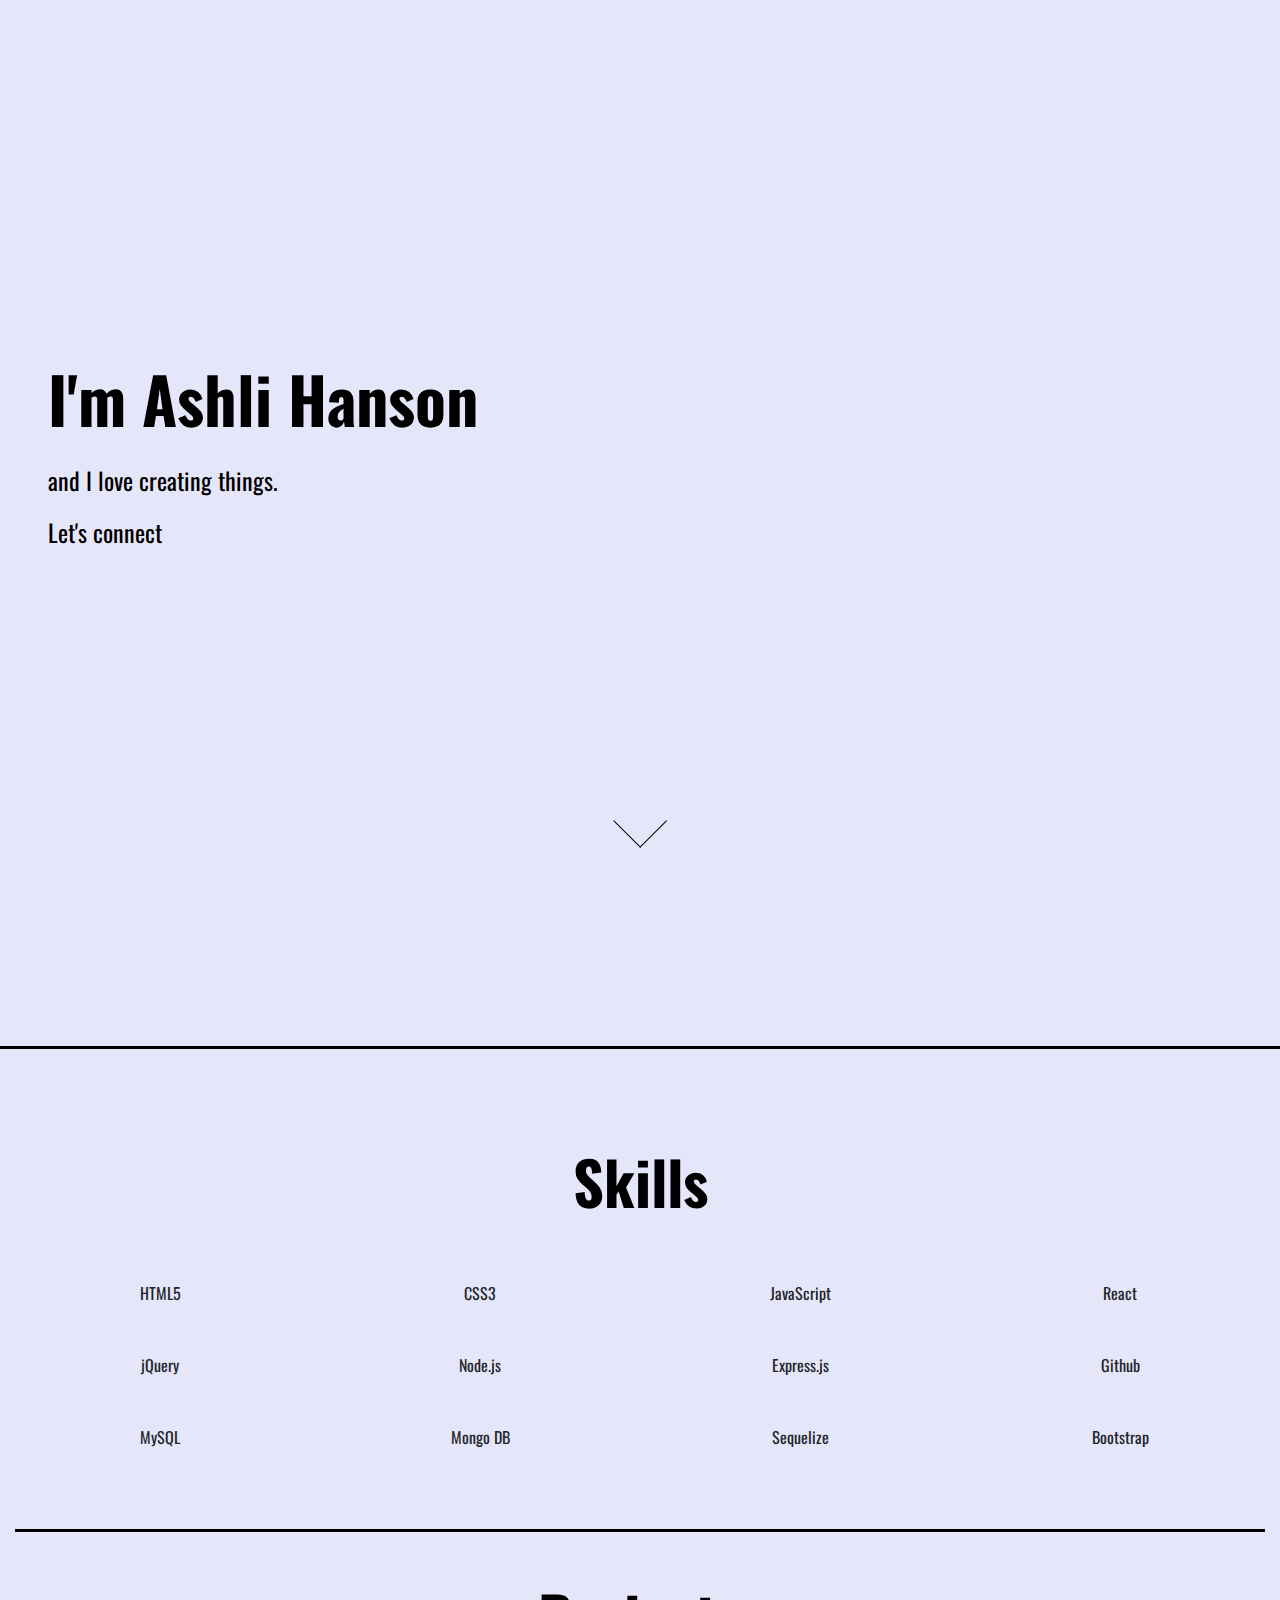
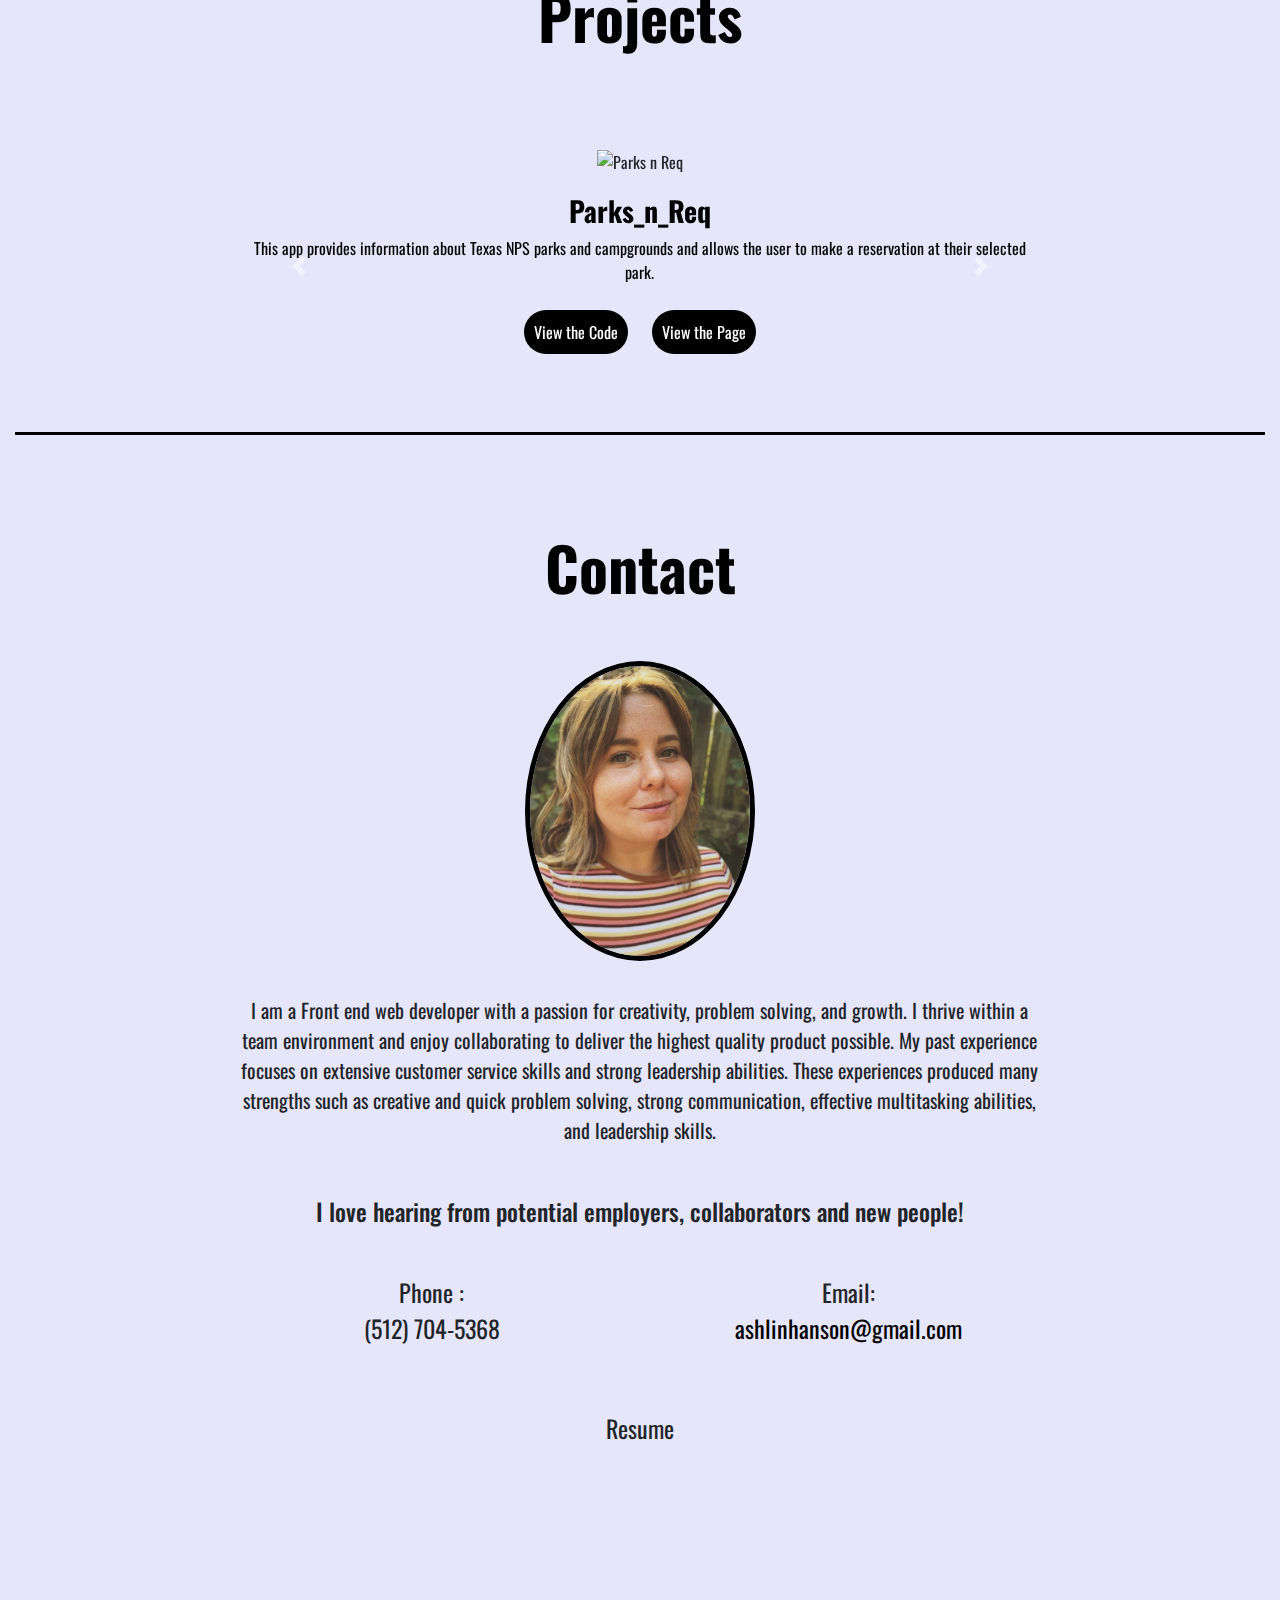
==== index.html @ a0702e3e "added overflow for mobile" ====
<!DOCTYPE html>
<html lang="en-us">
  <head>
    <meta charset="UTF-8" />
    <meta name="viewport" content="width=device-width, initial-scale=1" />

    <title>Ashli Hanson</title>

    <!-- Bootstrap and CSS links -->
    <link rel="stylesheet" href="assets/CSS/reset.css" />
    <link rel="stylesheet" href="https://maxcdn.bootstrapcdn.com/bootstrap/4.0.0/css/bootstrap.min.css"/>
    <link href="https://fonts.googleapis.com/css2?family=Pontano+Sans&display=swap" rel="stylesheet"/>
    <link rel="stylesheet" href="https://cdn.jsdelivr.net/gh/devicons/devicon@v2.8.2/devicon.min.css">
    <link rel="stylesheet" href="https://use.fontawesome.com/releases/v5.15.2/css/all.css" integrity="sha384-vSIIfh2YWi9wW0r9iZe7RJPrKwp6bG+s9QZMoITbCckVJqGCCRhc+ccxNcdpHuYu" crossorigin="anonymous">
    <link href="https://fonts.googleapis.com/css2?family=Grand+Hotel&family=Oswald:wght@300&display=swap" rel="stylesheet"/>
    <link rel="stylesheet" href="assets/CSS/style.css" />
  </head>

  <body>
    <div id="vantajs">
      <div>
      <p class="px-5" id="openingHead"><b>I'm Ashli Hanson</b></p>
      <p class="px-5" id="openingText">and I love creating things.</p>
      <p><a class="px-5" href="#contact" style="font-size: 24px; color:black;">Let's connect</a></p>
      <a href="https://www.instagram.com/ashlihanson/?hl=en" target="_blank" class="fab fa-instagram icon pl-5"></a>
      <a href="https://www.linkedin.com/in/ashli-hanson-2689091b0/" target="_blank" class="fab fa-linkedin icon pl-5"></a>
      <a href="https://github.com/ashlinhanson" target="_blank" class="fab fa-github icon pl-5"></a>
      <div class="container">
        <a data-scroll href="#full">
          <div class="arrow"></div>
        </a>
      </div>
      <div id="full"></div>
      </div>
    </div>
        <div class="text-center col-12 py-5" id="skills">
          <h1 class="my-5"><b>Skills</b></h1>
          <div class="row py-3">
            <div class="col-3">
              <i class="devicon-html5-plain"
                style="font-size:70px;"
              ></i>
              <p>HTML5</p>
            </div>
            <div class="col-3">
              <i class="devicon-css3-plain"
                style="font-size:70px;"
              ></i>
              <p>CSS3</p>
            </div>
            <div class="col-3">
              <i class="devicon-javascript-plain" 
                style="font-size:70px;"
              ></i>
              <p>JavaScript</p>
              </div>
              <div class="col-3">
                <i class="devicon-react-original"
                  style="font-size:70px;"
                ></i>
                <p>React</p>
              </div>
        </div>
          <div class="row py-3">
            <div class="col-3">
              <i class="devicon-jquery-plain"
                style="font-size:70px;"
              ></i>
              <p>jQuery</p>
            </div>
            <div class="col-3">
              <i class="devicon-nodejs-plain"
                style="font-size:70px;"
              ></i>
              <p>Node.js</p>
            </div>
            <div class="col-3">
              <i class="devicon-express-original"
                style="font-size:70px;"
              ></i>
              <p>Express.js</p>
            </div>
            <div class="col-3">
              <i class="devicon-github-original colored"
                style="font-size:70px;"
              ></i>
              <p>Github</p>
            </div>
          </div>
          <div class="row py-3">
            <div class="col-3">
              <i class="devicon-mysql-plain"
                style="font-size:70px;"
              ></i>
              <p>MySQL</p>
            </div>
            <div class="col-3">
              <i class="devicon-mongodb-plain"
                style="font-size:70px;"
              ></i>
              <p>Mongo DB</p>
            </div>
            <div class="col-3">
              <i class="devicon-sequelize-plain"
                style="font-size:70px;"
              ></i>
              <p>Sequelize</p>
            </div>
            <div class="col-3">
              <i class="devicon-bootstrap-plain"
                style="font-size:70px;"
              ></i>
              <p>Bootstrap</p>
            </div>
          </div>
  <div>
    <h1 id="portfolio" class="py-5 my-5"><b>Projects</b></h1>
    <div id="carouselExampleControls" class="carousel slide col-8 mx-auto d-none d-sm-block" data-ride="carousel">
      <div class="carousel-inner">
        <div class="carousel-item active">
          <img class="w-100" src="assets/Media/parks_n_req.png" alt="Parks n Req">
          <div class="carousel-caption d-md-block">
            <h3 style="color: black"><strong>Parks_n_Req</strong></h3>
            <p style="color:black">This app provides information about Texas NPS parks and campgrounds and allows the user to make a reservation at their selected park.</p>
            <button class="btn" href="https://github.com/ashlinhanson/Parks_n_Req" target="_blank">View the Code</button>
            <button class="btn" href="https://salty-hamlet-73070.herokuapp.com/home.html" target="_blank">View the Page</button>
          </div>
        </div>
        <div class="carousel-item">
          <img class="w-100" src="assets/Media/inBloom.png" alt="inBloom">
          <div class="carousel-caption d-md-block">
            <h3 style="color:black"><strong>inBloom</strong></h3>
            <p style="color:black">A web application utilizing the MERN stack allowing the user a platform to easily track their care instructions for their plants.</p>
            <button class="btn" href="https://github.com/ashlinhanson/inBloom" target="_blank">View the Code</button>
            <button class="btn" href="https://in-bloom.herokuapp.com/" target="_blank">View the Page</button>
          </div>
        </div>
        <div class="carousel-item">
          <img class="w-100" src="assets/Media/code-quiz.png" alt="Code Quiz">
          <div class="carousel-caption d-md-block">
            <h3 style="color:black"><strong>Code Quiz</strong></h3>
            <p style="color:black">This web application is a quiz designed to test the user on
              their knowledge of JavaScript.</p>
              <button class="btn" href="https://github.com/ashlinhanson/codeQuiz" target="_blank">View the Code</button>
              <button class="btn" href="https://ashlinhanson.github.io/codeQuiz/" target="_blank">View the Page</button>
          </div>
        </div>
        <div class="carousel-item">
          <img class="w-100" src="assets/Media/weekday.png" alt="Weekly Planner">
          <div class="carousel-caption d-md-block">
            <h3 style="color:black"><strong>Week Day Planner</strong></h3>
            <p style="color:black">This web application is designed to help the user organize
              their workday by the hour.</p>
            <button class="btn" href="https://github.com/ashlinhanson/dayPlanner" target="_blank">View the Code</button>
            <button class="btn" href="https://ashlinhanson.github.io/dayPlanner/" target="_blank">View the Page</button>
        </div>
      </div>
      <a class="carousel-control-prev" href="#carouselExampleControls" role="button" data-slide="prev">
        <span class="carousel-control-prev-icon" aria-hidden="true"></span>
        <span class="sr-only">Previous</span>
      </a>
      <a class="carousel-control-next" href="#carouselExampleControls" role="button" data-slide="next">
        <span class="carousel-control-next-icon" aria-hidden="true"></span>
        <span class="sr-only">Next</span>
      </a>
    </div>
  </div>
  <div class="d-block d-sm-none container mx-auto" id="indexCont">
    <div class="d-flex flex-row flex-nowrap" id="portfolioCards">
      <div class="card p-2">
        <img src="assets/Media/parks_n_req.png" class="card-img-top mx-auto" alt="Parks_n_Req" style="height: 150px; width: 250px;">
        <div class="card-body">
          <h5 class="card-title"><strong>Parks_n_Req</strong></h5>
          <p class="card-text px-4">This app provides information about Texas NPS parks and campgrounds and allows the user to make a reservation at their selected park.</p>
          <button class="btn" href="https://salty-hamlet-73070.herokuapp.com/home.html" target="_blank">View the Page</button>
          <button class="btn" href="https://github.com/ashlinhanson/Parks_n_Req" target="_blank">View the Code</button>
        </div>
      </div>
      <div class="card p-2">
        <img src="assets/Media/inBloom.png" class="card-img-top mx-auto" alt="inBloom" style="height: 150px; width: 250px;">
        <div class="card-body">
          <h5 class="card-title"><strong>inBloom</strong></h5>
          <p class="card-text px-4">A web application utilizing the MERN stack allowing the user a platform to easily track their care instructions for their plants.</p>
          <button class="btn" href="https://in-bloom.herokuapp.com/" target="_blank">View the Page</button>
          <button class="btn" href="https://github.com/ashlinhanson/inBloom" target="_blank">View the Code</button>
        </div>
      </div>
      <div class="card p-2">
        <img src="assets/Media/code-quiz.png" class="card-img-top mx-auto" alt="Code Quiz" style="height: 150px; width: 250px;">
        <div class="card-body">
          <h5 class="card-title"><strong>Code Quiz</strong></h5>
          <p class="card-text px-4">This web application is a quiz designed to test the user on
            their knowledge of JavaScript.</p>
          <button class="btn" href="https://ashlinhanson.github.io/codeQuiz/" target="_blank">View the Page</button>
          <button class="btn" href="https://github.com/ashlinhanson/codeQuiz" target="_blank">View the Code</button>
        </div>
      </div>
      <div class="card p-2">
        <img src="assets/Media/weekday.png" class="card-img-top mx-auto" alt="Day Planner" style="height: 150px; width: 250px;">
        <div class="card-body">
          <h5 class="card-title"><strong>Day Planner</strong></h5>
          <p class="card-text px-4">This web application is designed to help the user organize
            their workday by the hour.</p>
          <button class="btn" href="https://ashlinhanson.github.io/dayPlanner/" target="_blank">View the Page</button>
          <button class="btn" href="https://github.com/ashlinhanson/dayPlanner" target="_blank">View the Code</button>
        </div>
      </div>
    </div>
  </div>
</div>
  <div id="contact" class="py-5 m-5 mx-auto">
        <div>
          <h1 class="my-5"><strong>Contact</strong></h1>
          <img src="assets/Media/me.jpeg" alt="profile" id="profileImg" class="mx-auto"/>
          <br/>
          <br/>
          <div id="contactP" class="col-8 mx-auto">
            <p style="font-size: 20px;">I am a Front end web developer with a passion for creativity, problem solving, and growth. 
            I thrive within a team environment and enjoy collaborating to deliver the highest quality product possible. 
            My past experience focuses on extensive customer service skills and strong leadership abilities. 
            These experiences produced many strengths such as creative and quick problem solving, strong communication, effective multitasking abilities, and leadership skills.
            </p>
            <br>
            <strong><h4>I love hearing from potential employers, collaborators and new people! </h4></strong>
            <!--Contact list-->
            <div class="row text-center mt-5">
              <div class="col-md-6 mb-5">
                <p>Phone : <br>(512) 704-5368</p>
              </div>
              <div class="col-md-6 mb-5">
                <a style="color:black" href="mailto:ashlinhanson@gmail.com" id="contactIcons"></a>
                  <p>Email:<br> <a style="color:black" href="mailto:ashlinhanson@gmail.com">ashlinhanson@gmail.com</a></p>
              </div>
          </div>
          <div class="row text-center">
              <div class="col-md-4 mb-5">
                <a class="fab fa-github icon" href="https://github.com/ashlinhanson" target="_blank" id="contactIcons"></a>
              </div>
              <div class="col-md-4 mb-5">
                <a class="fa fa-file icon" style="color: black;" href="assets/Media/devresumeforreal.pdf" target="_blank" id="contactIcons"></a>
                <p>Resume</p>
            </div>
              <div class="col-md-4 mb-5">
                <a class="fab fa-linkedin icon" href="https://www.linkedin.com/in/ashlihanson/" target="_blank" id="contactIcons"></a>
              </di>
          </div>
        </div>
  </div>
    <div id="vantajs">
    </div>

    <!-- jQuery CDN -->
    <script src="https://ajax.googleapis.com/ajax/libs/jquery/1.11.3/jquery.min.js"></script>

    <script src="https://cdnjs.cloudflare.com/ajax/libs/popper.js/1.14.3/umd/popper.min.js"></script>

    <!-- Bootstrap JavaScript CDN -->
    <script src="https://maxcdn.bootstrapcdn.com/bootstrap/4.0.0/js/bootstrap.min.js"></script>

    <!--the vanta.js cdns-->
    <script src="https://cdnjs.cloudflare.com/ajax/libs/three.js/r123/three.min.js"></script>
    <script src="https://cdnjs.cloudflare.com/ajax/libs/vanta/0.5.21/vanta.fog.min.js"></script>
    
    <!--the vanta javascript code-->
    <script>
      VANTA.FOG({
      el: "body",
      mouseControls: true,
      touchControls: true,
      gyroControls: false,
      minHeight: 200.00,
      minWidth: 200.00,
      highlightColor: 0xcfb0f2,
      midtoneColor: 0xd99458,
      lowlightColor: 0x0,
      baseColor: 0xe2edf5,
      speed: 0.70,
      zoom: 3
})
    </script>
  </body>
</html>
---- assets/CSS/style.css ----
body {
  background-color: lavender;
  font-family: "Oswald", sans-serif;
}

html {
  scroll-behavior: smooth !important;
}

h1 {
  font-family: "Oswald", cursive;
  font-size: 60px;
  color: black;
}

.fab{
  padding: 5px;
  font-size: 20px;
  width: 30px;
  border-radius: 100%;
}

.fab:hover {
  color: rgb(154, 86, 86);
}

.fa-instagram {
  background: none;
  color: black;
}

.fa-linkedin {
  background: none;
  color: black;
}

.fa-github {
  background: none;
  color: black;
}

#find-links {
  padding: 5px;
}

#profileImg {
  border: solid 5px;
  border-color: black;
  margin: 10px;
  height: 300px;
  width: 230px;
  border-radius: 100%;
}

.listItems {
  font-size: 20px;
}

#contactContent {
  text-align: center;
}

#vantajs {
  width: auto;
}

#openingHead {
  font-size: 64px !important;
  color: black;
  padding-top: 350px !important;
}

#openingText {
  color: black;
  font-size: 24px;
}

.arrow {
  box-sizing: border-box;
  height: 3vw;
  width: 3vw;
  border-style: solid;
  border-color: black;
  border-width: 0px 1px 1px 0px;
  transform: rotate(45deg);
  transition: border-width 150ms ease-in-out;
}

.arrow:hover {
  border-bottom-width: 4px;
  border-right-width: 4px;
}

.container {
  display: flex;
  align-items: center;
  justify-content: center;
  background-color: transparent;
  height: 50vh;
}

#skills {
  justify-content: center;
  border-top: solid black;
}

#portfolio {
  border-top: solid black;
}

.card {
  background: transparent;
  display: center;
  border: none;
  width: 350px;
  min-height: 450px;
  min-width: 350px;
  margin-right: 5px;

}

#contactP {
  font-size: 24px;
}

#contact {
  border-top: solid black;
}

#navbarSupportedContent{
  justify-content: right !important;
}
.carousel-item.active,
.carousel-item-next,
.carousel-item-prev {
  display: block;
}

.carousel-caption {
  position: relative;
  left: 0;
  top: 0;
}

.btn {
  background-color: black;
  color: white;
  border-radius: 30px;
  padding: 10px;
  margin: 10px;
  border: black;
}

.btn:hover {
  background-color: rgb(154, 86, 86);
  color: black;
  border: white;
}

#contactIcons{
  font-size: 40px !important;
}

#portfolioCards{
  overflow: auto !important;
  display: row !important;
  width: 100vw;
}

.card-img-top {
  border-radius: 20px !important;
  text-align: center !important;
  width: 200px !important;
  height: 200px !important;
  border: solid 3px;
  border-color: black;
  }

  #indexCont {
    height: auto !important;
  }
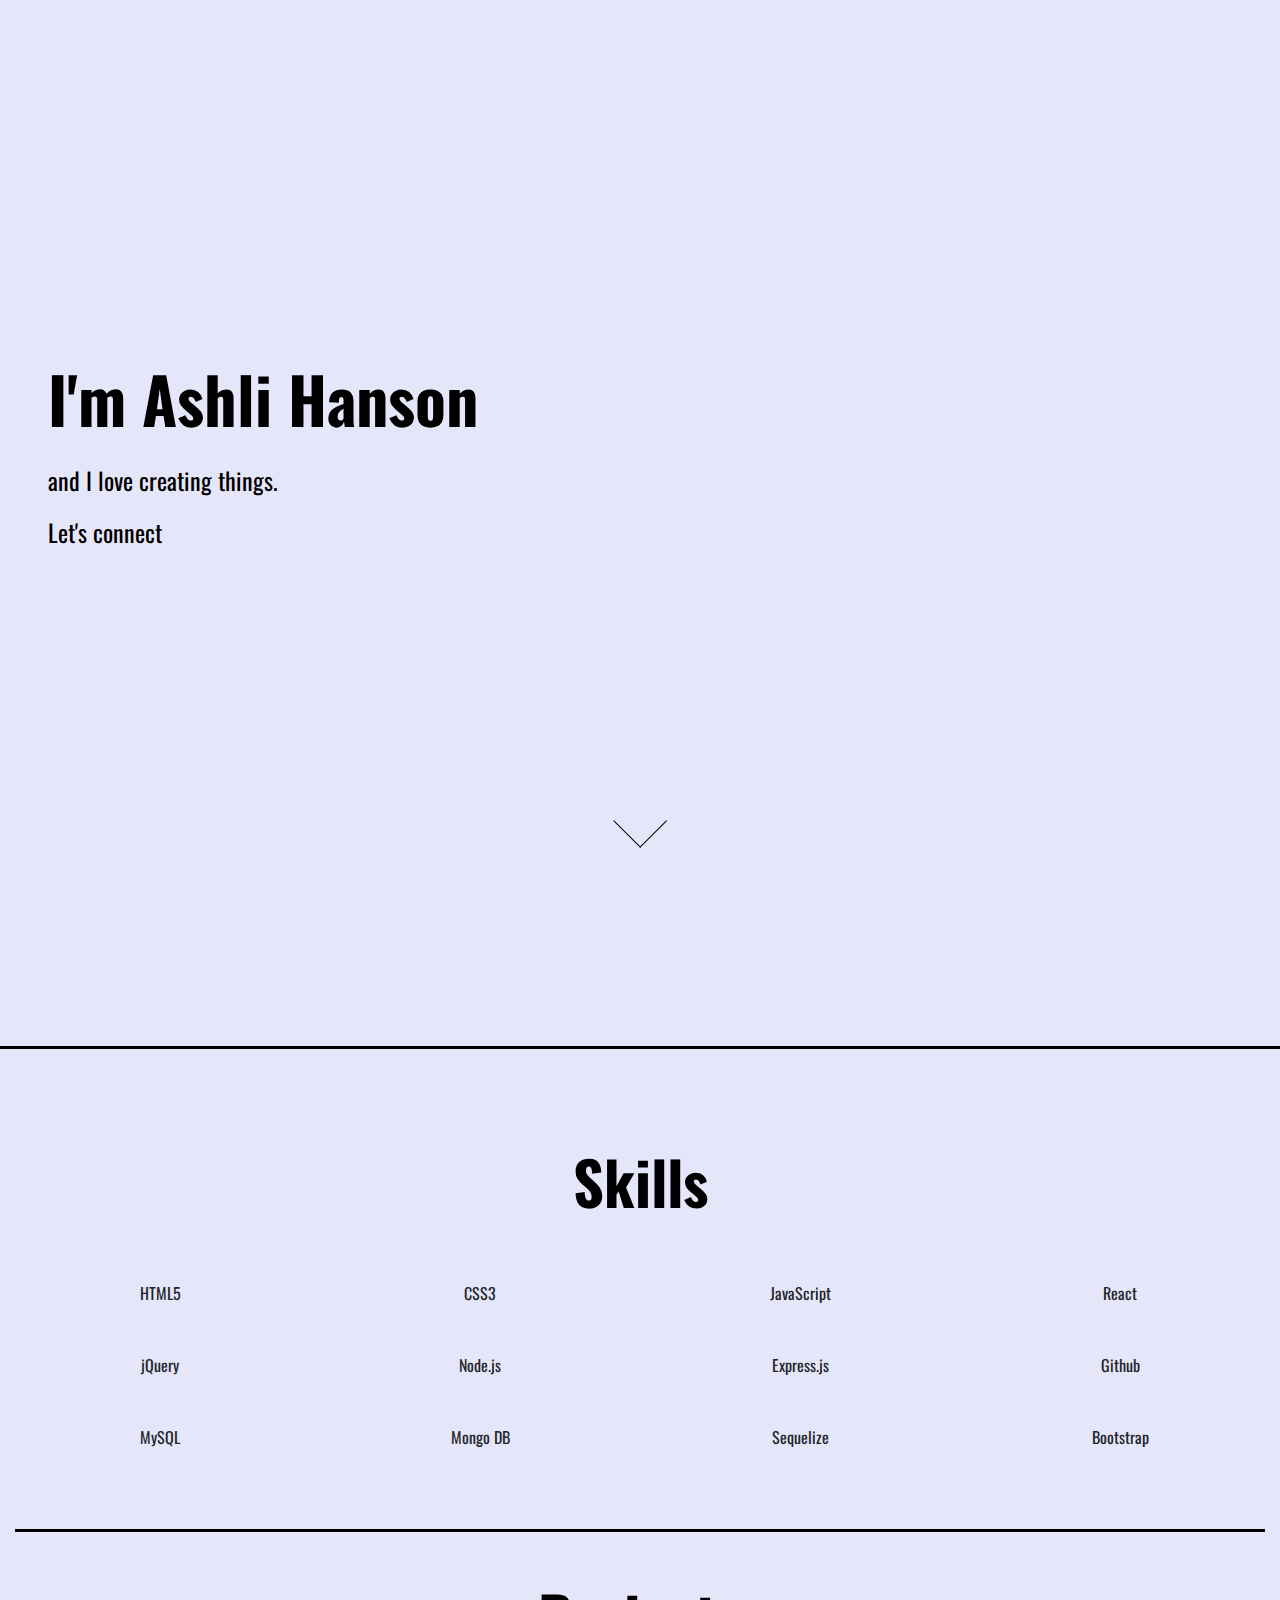
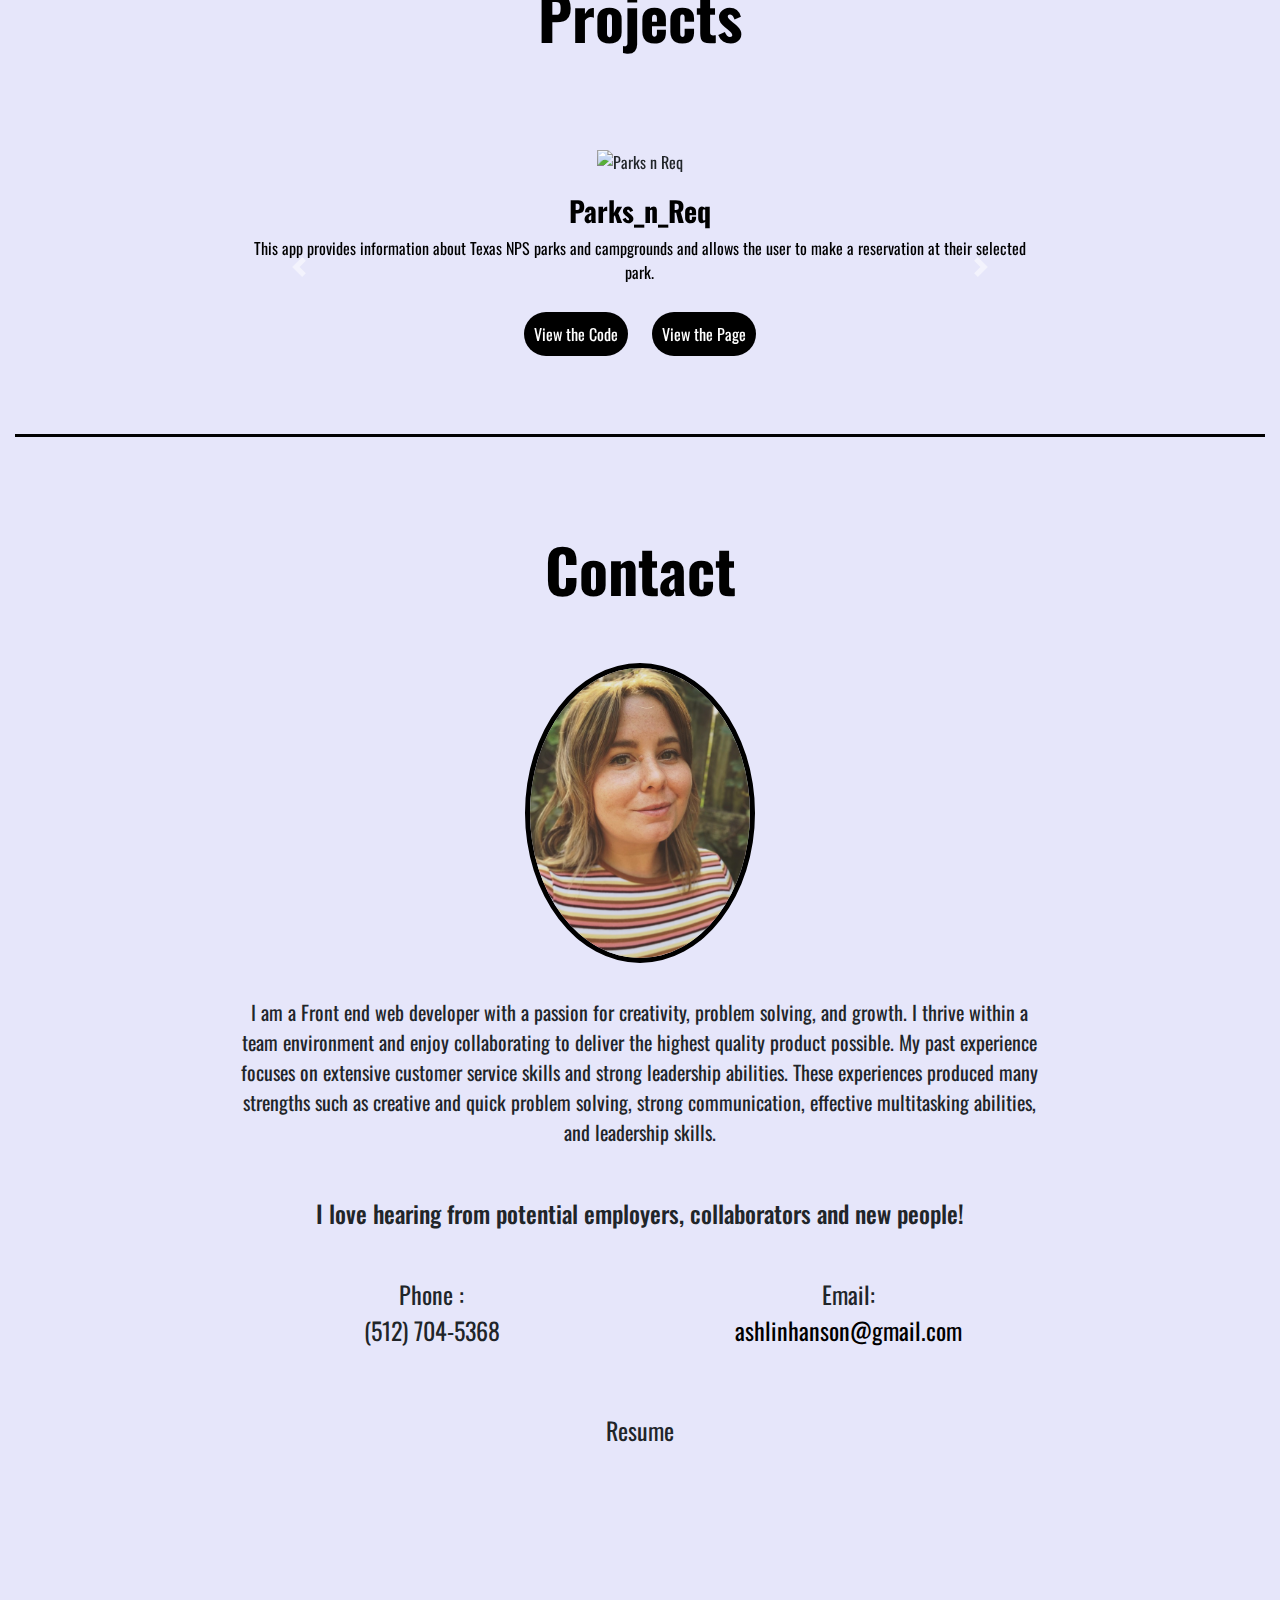
==== commit 3d30732e: "fixed paragraph height on carousel" ====
--- a/index.html
+++ b/index.html
@@ -121,7 +121,7 @@
           <img class="w-100" src="assets/Media/parks_n_req.png" alt="Parks n Req">
           <div class="carousel-caption d-md-block">
             <h3 style="color: black"><strong>Parks_n_Req</strong></h3>
-            <p style="color:black">This app provides information about Texas NPS parks and campgrounds and allows the user to make a reservation at their selected park.</p>
+            <p style="color:black; height: 50px;">This app provides information about Texas NPS parks and campgrounds and allows the user to make a reservation at their selected park.</p>
             <button class="btn" href="https://github.com/ashlinhanson/Parks_n_Req" target="_blank">View the Code</button>
             <button class="btn" href="https://salty-hamlet-73070.herokuapp.com/home.html" target="_blank">View the Page</button>
           </div>
@@ -130,7 +130,7 @@
           <img class="w-100" src="assets/Media/inBloom.png" alt="inBloom">
           <div class="carousel-caption d-md-block">
             <h3 style="color:black"><strong>inBloom</strong></h3>
-            <p style="color:black">A web application utilizing the MERN stack allowing the user a platform to easily track their care instructions for their plants.</p>
+            <p style="color:black; height: 50px;">A web application utilizing the MERN stack allowing the user a platform to easily track their care instructions for their plants.</p>
             <button class="btn" href="https://github.com/ashlinhanson/inBloom" target="_blank">View the Code</button>
             <button class="btn" href="https://in-bloom.herokuapp.com/" target="_blank">View the Page</button>
           </div>
@@ -139,7 +139,7 @@
           <img class="w-100" src="assets/Media/code-quiz.png" alt="Code Quiz">
           <div class="carousel-caption d-md-block">
             <h3 style="color:black"><strong>Code Quiz</strong></h3>
-            <p style="color:black">This web application is a quiz designed to test the user on
+            <p style="color:black; height: 50px;">This web application is a quiz designed to test the user on
               their knowledge of JavaScript.</p>
               <button class="btn" href="https://github.com/ashlinhanson/codeQuiz" target="_blank">View the Code</button>
               <button class="btn" href="https://ashlinhanson.github.io/codeQuiz/" target="_blank">View the Page</button>
@@ -149,7 +149,7 @@
           <img class="w-100" src="assets/Media/weekday.png" alt="Weekly Planner">
           <div class="carousel-caption d-md-block">
             <h3 style="color:black"><strong>Week Day Planner</strong></h3>
-            <p style="color:black">This web application is designed to help the user organize
+            <p style="color:black; height: 50px;">This web application is designed to help the user organize
               their workday by the hour.</p>
             <button class="btn" href="https://github.com/ashlinhanson/dayPlanner" target="_blank">View the Code</button>
             <button class="btn" href="https://ashlinhanson.github.io/dayPlanner/" target="_blank">View the Page</button>
@@ -206,7 +206,8 @@
         </div>
       </div>
     </div>
-  </div>
+    <h6 class="p-2 m-2">swipe left to view more</h6>
+  </div> 
 </div>
   <div id="contact" class="py-5 m-5 mx-auto">
         <div>
--- a/assets/CSS/style.css
+++ b/assets/CSS/style.css
@@ -89,6 +89,7 @@
 .arrow:hover {
   border-bottom-width: 4px;
   border-right-width: 4px;
+  padding: 10px;
 }
 
 .container {
@@ -162,9 +163,7 @@
 }
 
 #portfolioCards{
-  overflow: auto !important;
-  display: row !important;
-  width: 100vw;
+  overflow-x: scroll !important;
 }
 
 .card-img-top {
@@ -178,4 +177,8 @@
 
   #indexCont {
     height: auto !important;
-  }+  }
+
+  .card-text{
+    height: 100px;
+  }
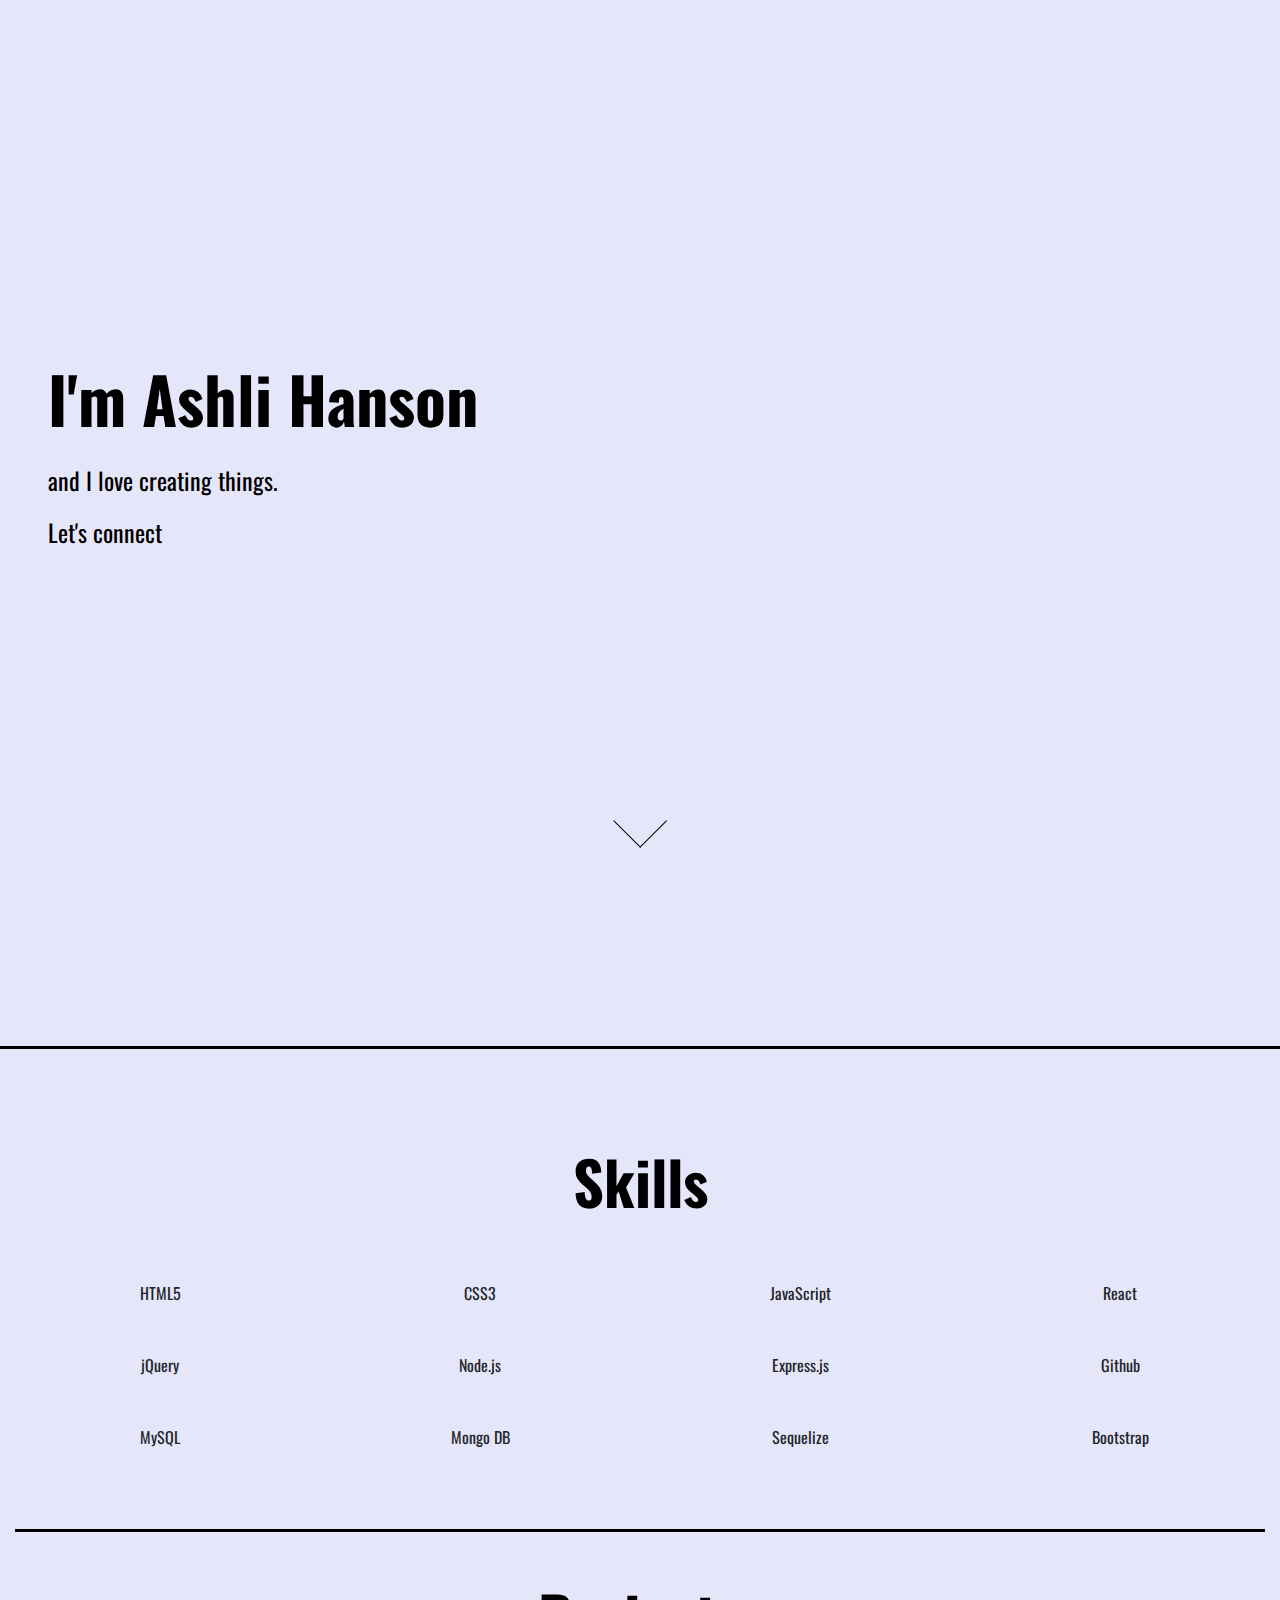
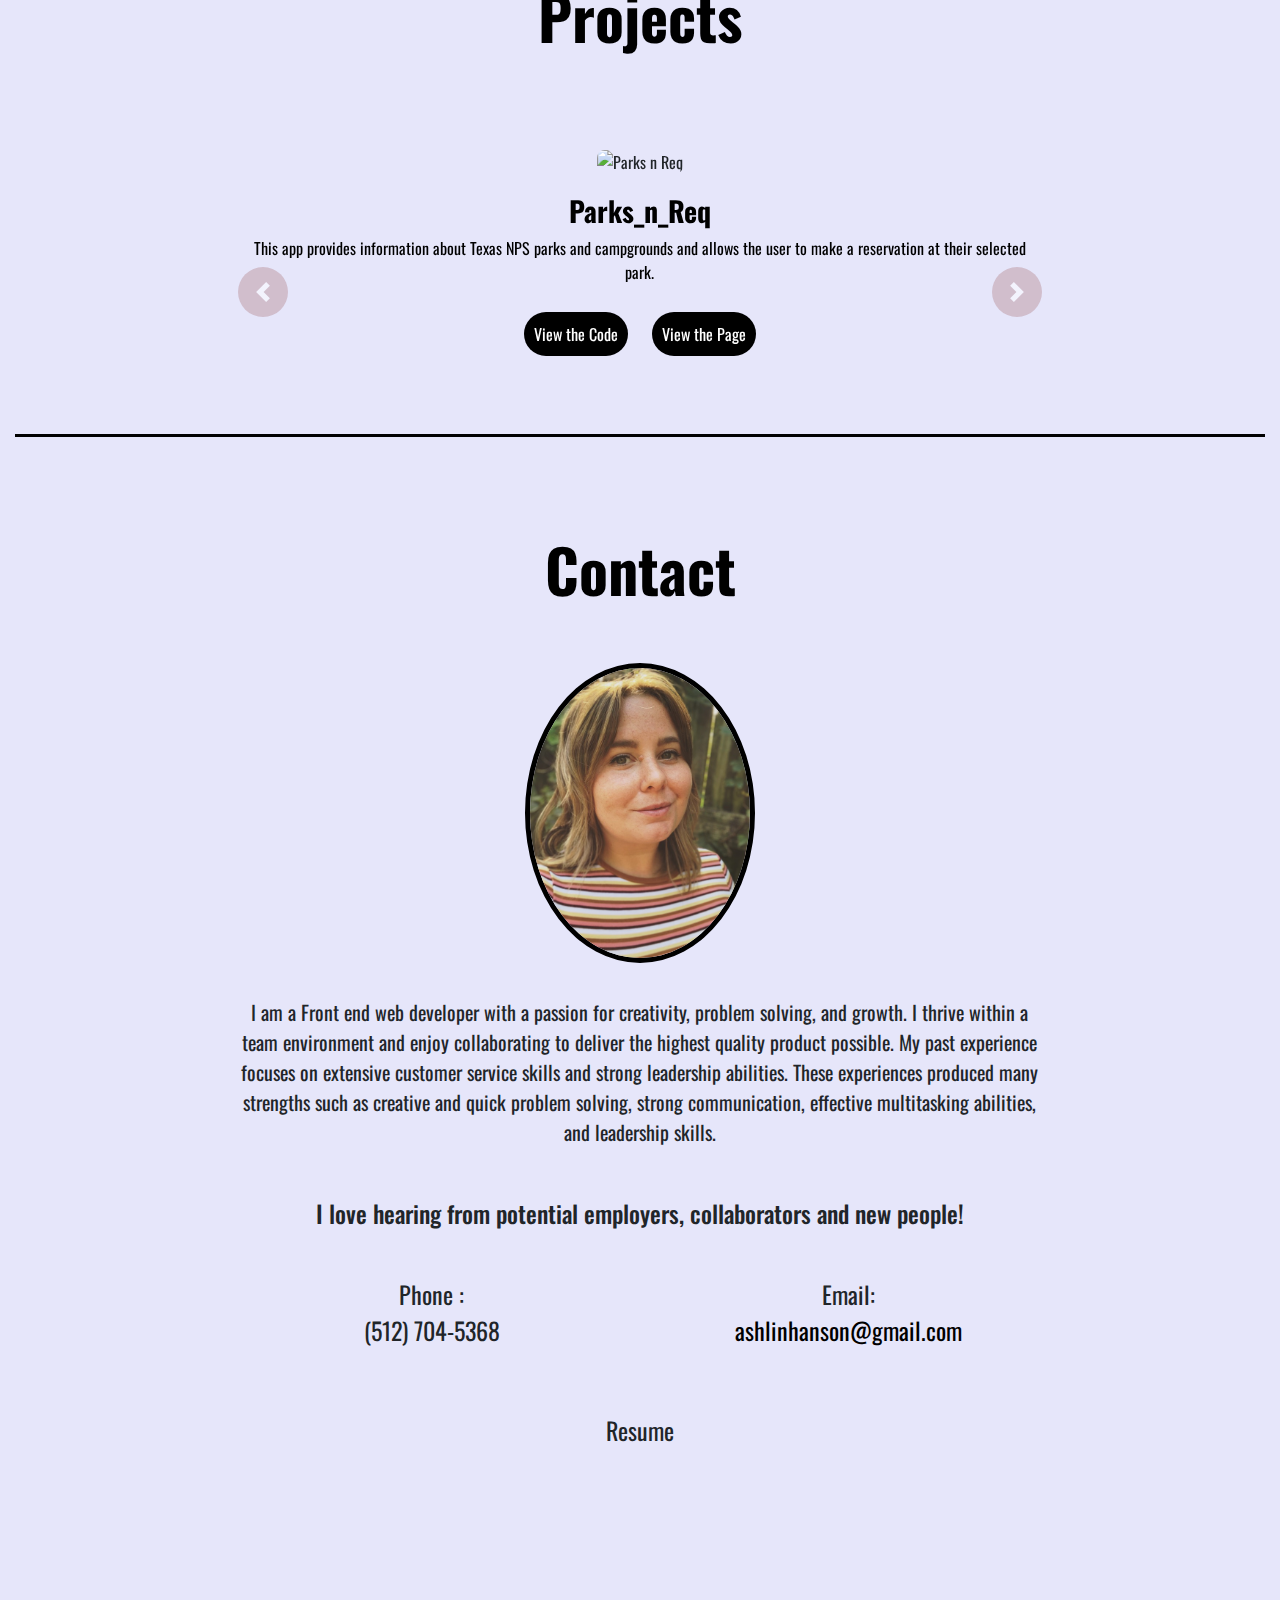
==== commit b56abbe1: "fixed carousel so arrows are more noticeable and rounded the photo corners" ====
--- a/index.html
+++ b/index.html
@@ -22,9 +22,9 @@
       <p class="px-5" id="openingHead"><b>I'm Ashli Hanson</b></p>
       <p class="px-5" id="openingText">and I love creating things.</p>
       <p><a class="px-5" href="#contact" style="font-size: 24px; color:black;">Let's connect</a></p>
-      <a href="https://www.instagram.com/ashlihanson/?hl=en" target="_blank" class="fab fa-instagram icon pl-5"></a>
-      <a href="https://www.linkedin.com/in/ashli-hanson-2689091b0/" target="_blank" class="fab fa-linkedin icon pl-5"></a>
-      <a href="https://github.com/ashlinhanson" target="_blank" class="fab fa-github icon pl-5"></a>
+      <a href="https://www.instagram.com/ashlihanson/?hl=en" target="_blank" class="fab fa-instagram icon ml-5"></a>
+      <a href="https://www.linkedin.com/in/ashli-hanson-2689091b0/" target="_blank" class="fab fa-linkedin icon ml-5"></a>
+      <a href="https://github.com/ashlinhanson" target="_blank" class="fab fa-github icon ml-5"></a>
       <div class="container">
         <a data-scroll href="#full">
           <div class="arrow"></div>
@@ -118,48 +118,48 @@
     <div id="carouselExampleControls" class="carousel slide col-8 mx-auto d-none d-sm-block" data-ride="carousel">
       <div class="carousel-inner">
         <div class="carousel-item active">
-          <img class="w-100" src="assets/Media/parks_n_req.png" alt="Parks n Req">
+          <img class="w-100 folioPhotos" src="assets/Media/parks_n_req.png" alt="Parks n Req">
           <div class="carousel-caption d-md-block">
             <h3 style="color: black"><strong>Parks_n_Req</strong></h3>
             <p style="color:black; height: 50px;">This app provides information about Texas NPS parks and campgrounds and allows the user to make a reservation at their selected park.</p>
-            <button class="btn" href="https://github.com/ashlinhanson/Parks_n_Req" target="_blank">View the Code</button>
-            <button class="btn" href="https://salty-hamlet-73070.herokuapp.com/home.html" target="_blank">View the Page</button>
+            <a class="btn" href="https://github.com/ashlinhanson/Parks_n_Req" target="_blank">View the Code</a>
+            <a class="btn" href="https://salty-hamlet-73070.herokuapp.com/home.html" target="_blank">View the Page</a>
           </div>
         </div>
         <div class="carousel-item">
-          <img class="w-100" src="assets/Media/inBloom.png" alt="inBloom">
+          <img class="w-100 folioPhotos" src="assets/Media/inBloom.png" alt="inBloom">
           <div class="carousel-caption d-md-block">
             <h3 style="color:black"><strong>inBloom</strong></h3>
             <p style="color:black; height: 50px;">A web application utilizing the MERN stack allowing the user a platform to easily track their care instructions for their plants.</p>
-            <button class="btn" href="https://github.com/ashlinhanson/inBloom" target="_blank">View the Code</button>
-            <button class="btn" href="https://in-bloom.herokuapp.com/" target="_blank">View the Page</button>
+            <a class="btn" href="https://github.com/ashlinhanson/inBloom" target="_blank">View the Code</a>
+            <a class="btn" href="https://in-bloom.herokuapp.com/" target="_blank">View the Page</a>
           </div>
         </div>
         <div class="carousel-item">
-          <img class="w-100" src="assets/Media/code-quiz.png" alt="Code Quiz">
+          <img class="w-100 folioPhotos" src="assets/Media/code-quiz.png" alt="Code Quiz">
           <div class="carousel-caption d-md-block">
             <h3 style="color:black"><strong>Code Quiz</strong></h3>
             <p style="color:black; height: 50px;">This web application is a quiz designed to test the user on
               their knowledge of JavaScript.</p>
-              <button class="btn" href="https://github.com/ashlinhanson/codeQuiz" target="_blank">View the Code</button>
-              <button class="btn" href="https://ashlinhanson.github.io/codeQuiz/" target="_blank">View the Page</button>
+              <a class="btn" href="https://github.com/ashlinhanson/codeQuiz" target="_blank">View the Code</a>
+              <a class="btn" href="https://ashlinhanson.github.io/codeQuiz/" target="_blank">View the Page</a>
           </div>
         </div>
         <div class="carousel-item">
-          <img class="w-100" src="assets/Media/weekday.png" alt="Weekly Planner">
+          <img class="w-100 folioPhotos" src="assets/Media/weekday.png" alt="Weekly Planner">
           <div class="carousel-caption d-md-block">
             <h3 style="color:black"><strong>Week Day Planner</strong></h3>
             <p style="color:black; height: 50px;">This web application is designed to help the user organize
               their workday by the hour.</p>
-            <button class="btn" href="https://github.com/ashlinhanson/dayPlanner" target="_blank">View the Code</button>
-            <button class="btn" href="https://ashlinhanson.github.io/dayPlanner/" target="_blank">View the Page</button>
-        </div>
-      </div>
-      <a class="carousel-control-prev" href="#carouselExampleControls" role="button" data-slide="prev">
+            <a class="btn" href="https://github.com/ashlinhanson/dayPlanner" target="_blank">View the Code</a>
+            <a class="btn" href="https://ashlinhanson.github.io/dayPlanner/" target="_blank">View the Page</a>
+        </div>
+      </div>
+      <a class="carousel-control-prev" href="#carouselExampleControls" role="a" data-slide="prev">
         <span class="carousel-control-prev-icon" aria-hidden="true"></span>
         <span class="sr-only">Previous</span>
       </a>
-      <a class="carousel-control-next" href="#carouselExampleControls" role="button" data-slide="next">
+      <a class="carousel-control-next" href="#carouselExampleControls" role="a" data-slide="next">
         <span class="carousel-control-next-icon" aria-hidden="true"></span>
         <span class="sr-only">Next</span>
       </a>
@@ -172,8 +172,8 @@
         <div class="card-body">
           <h5 class="card-title"><strong>Parks_n_Req</strong></h5>
           <p class="card-text px-4">This app provides information about Texas NPS parks and campgrounds and allows the user to make a reservation at their selected park.</p>
-          <button class="btn" href="https://salty-hamlet-73070.herokuapp.com/home.html" target="_blank">View the Page</button>
-          <button class="btn" href="https://github.com/ashlinhanson/Parks_n_Req" target="_blank">View the Code</button>
+          <a class="btn" href="https://salty-hamlet-73070.herokuapp.com/home.html" target="_blank">View the Page</a>
+          <a class="btn" href="https://github.com/ashlinhanson/Parks_n_Req" target="_blank">View the Code</a>
         </div>
       </div>
       <div class="card p-2">
@@ -181,8 +181,8 @@
         <div class="card-body">
           <h5 class="card-title"><strong>inBloom</strong></h5>
           <p class="card-text px-4">A web application utilizing the MERN stack allowing the user a platform to easily track their care instructions for their plants.</p>
-          <button class="btn" href="https://in-bloom.herokuapp.com/" target="_blank">View the Page</button>
-          <button class="btn" href="https://github.com/ashlinhanson/inBloom" target="_blank">View the Code</button>
+          <a class="btn" href="https://in-bloom.herokuapp.com/" target="_blank">View the Page</a>
+          <a class="btn" href="https://github.com/ashlinhanson/inBloom" target="_blank">View the Code</a>
         </div>
       </div>
       <div class="card p-2">
@@ -191,8 +191,8 @@
           <h5 class="card-title"><strong>Code Quiz</strong></h5>
           <p class="card-text px-4">This web application is a quiz designed to test the user on
             their knowledge of JavaScript.</p>
-          <button class="btn" href="https://ashlinhanson.github.io/codeQuiz/" target="_blank">View the Page</button>
-          <button class="btn" href="https://github.com/ashlinhanson/codeQuiz" target="_blank">View the Code</button>
+          <a class="btn" href="https://ashlinhanson.github.io/codeQuiz/" target="_blank">View the Page</a>
+          <a class="btn" href="https://github.com/ashlinhanson/codeQuiz" target="_blank">View the Code</a>
         </div>
       </div>
       <div class="card p-2">
@@ -201,8 +201,8 @@
           <h5 class="card-title"><strong>Day Planner</strong></h5>
           <p class="card-text px-4">This web application is designed to help the user organize
             their workday by the hour.</p>
-          <button class="btn" href="https://ashlinhanson.github.io/dayPlanner/" target="_blank">View the Page</button>
-          <button class="btn" href="https://github.com/ashlinhanson/dayPlanner" target="_blank">View the Code</button>
+          <a class="btn" href="https://ashlinhanson.github.io/dayPlanner/" target="_blank">View the Page</a>
+          <a class="btn" href="https://github.com/ashlinhanson/dayPlanner" target="_blank">View the Code</a>
         </div>
       </div>
     </div>
--- a/assets/CSS/style.css
+++ b/assets/CSS/style.css
@@ -182,3 +182,16 @@
   .card-text{
     height: 100px;
   }
+
+  .carousel-control-prev,
+  .carousel-control-next {
+    height: 50px;
+    top: 50%;
+    width: 50px;
+    background: rgba(154, 86, 86, 0.55);
+    border-radius: 100px;
+  }
+  
+  .folioPhotos {
+    border-radius: 8px;
+  }
